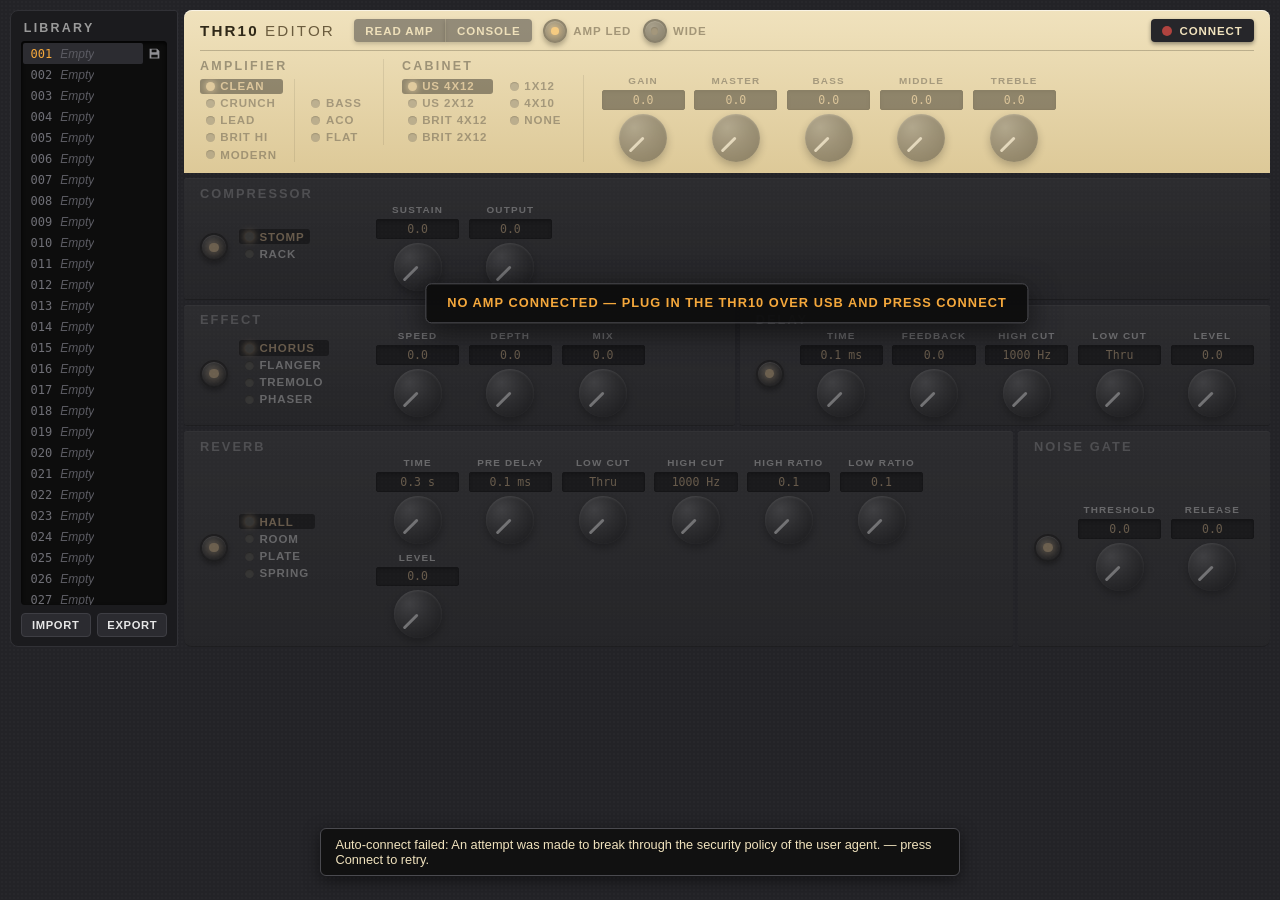
==== public/index.html @ f1f98fba "publish only public/, not the whole repo wrangler's assets directory was ., so the live site served " ====
<!DOCTYPE html>
<html lang="en">
<head>
  <meta charset="UTF-8">
  <meta name="viewport" content="width=device-width, initial-scale=1.0">
  <meta name="theme-color" content="#232327">
  <title>THR10 Editor</title>
  <link rel="icon" type="image/svg+xml" href="icon.svg">
  <link rel="manifest" href="manifest.webmanifest">
  <link rel="stylesheet" href="css/style.css">
  <link rel="modulepreload" href="js/protocol.js">
  <link rel="modulepreload" href="js/midi.js">
  <link rel="modulepreload" href="js/panel.js">
  <link rel="modulepreload" href="js/library.js">
</head>
<body class="offline">
  <main class="chassis">
    <aside class="library">
      <h2 class="lib-title">Library</h2>
      <ol id="lib-list"></ol>
      <div class="lib-actions">
        <label class="file-btn">Import<input id="lib-import" type="file" accept=".YDL,.ydl"></label>
        <button id="btn-lib-export" title="Download the library as a .YDL file">Export</button>
      </div>
    </aside>

    <div class="main-col">
    <section class="amp-face">
      <div class="face-top">
        <div class="brand">THR10 <span>Editor</span> <span id="dirty-dot" title="Edited since the last sync with the amp" hidden>●</span></div>
        <div class="btn-group">
          <button id="btn-dump" title="Ask the amp for its current settings" disabled>Read Amp</button>
          <button id="btn-console" title="Open the SysEx console — traffic is logged only while it is open" disabled>Console</button>
        </div>
        <label class="push-toggle" title="Amp panel LEDs on/off">
          <input id="chk-led" type="checkbox" checked disabled>
          <span class="push"></span>Amp LED
        </label>
        <label class="push-toggle" title="Wide stereo on/off">
          <input id="chk-wide" type="checkbox" disabled>
          <span class="push"></span>Wide
        </label>
        <button id="btn-connect" class="conn-btn" title="Connection status — click to (re)connect">
          <span id="conn-dot" class="dot offline"></span>
          <span id="conn-label">Connect</span>
        </button>
      </div>
      <div id="amp-root" inert></div>
    </section>

    <div id="blocks-root" class="block-rows" inert></div>
    </div>
  </main>

  <dialog id="console-dialog" class="console">
    <div class="console-head">
      <h2>SysEx console</h2>
      <button type="button" id="btn-close-console">Close</button>
    </div>
    <pre id="log" aria-live="polite"></pre>
    <form id="send-form">
      <input id="hex-input" type="text" spellcheck="false"
             placeholder="Send raw SysEx as hex, e.g. F0 43 7D 20 44 54 41 31 41 6C 6C 50 F7">
      <button type="submit">Send</button>
      <button type="button" id="btn-clear-log">Clear</button>
    </form>
  </dialog>

  <div id="toast" hidden></div>

  <script type="module" src="js/app.js"></script>
</body>
</html>
---- public/css/style.css ----
/* Styled after Yamaha's official THR editor: dark leather chassis, cream amp
   face, black value windows with amber digits, rotary knobs. */

:root {
  --chassis: #232327;
  --cream-hi: #f0e2bd;
  --cream-lo: #ddc998;
  --cream-text: #4a3f2a;
  --cream-strong: #2f2818;
  --row-hi: #3b3b40;
  --row-lo: #2a2a2e;
  --box: #0d0d0d;
  --amber: #f5a83c;
  --led: #ffb340;
  --text: #e6e6e6;
  --muted: #9a9a9a;
  --ok: #57c75b;
  --bad: #b0433f;
}

* { box-sizing: border-box; }

body {
  margin: 0;
  padding: 10px;
  font-family: -apple-system, BlinkMacSystemFont, "Segoe UI", sans-serif;
  /* the leather chassis IS the page — no frame around it */
  background:
    radial-gradient(rgba(255, 255, 255, 0.02) 1px, transparent 1px) 0 0 / 4px 4px,
    var(--chassis);
  color: var(--text);
  min-height: 100vh;
}

button { font: inherit; cursor: pointer; }

/* ------------------------------------------------------------- chassis */

.chassis {
  max-width: 1560px;
  margin: 0 auto;
  display: grid;
  grid-template-columns: 10.5rem minmax(0, 1fr);
  gap: 6px;
  align-items: stretch;
}
.main-col { min-width: 0; }

/* ------------------------------------------------------------- library */

.library {
  display: flex;
  flex-direction: column;
  /* height comes from the grid row (i.e. the main column), not the 100 slots */
  contain: size;
  overflow: hidden;
  background: #1b1b1e;
  border: 1px solid #313136;
  border-radius: 8px 3px 3px 8px;
  padding: 0.6rem;
}

.lib-title {
  margin: 0 0 0.4rem 0.2rem;
  font-size: 0.78rem;
  font-weight: 800;
  letter-spacing: 0.18em;
  text-transform: uppercase;
  color: var(--muted);
}

#lib-list {
  flex: 1;
  min-height: 0;
  margin: 0;
  padding: 2px;
  list-style: none;
  overflow-y: auto;
  background: var(--box);
  border-radius: 4px;
  box-shadow: inset 0 2px 4px rgba(0, 0, 0, 0.8);
}

.lib-slot {
  display: flex;
  gap: 0.5rem;
  width: 100%;
  padding: 0.22rem 0.5rem;
  background: none;
  border: none;
  border-radius: 2px;
  color: #cfcfcf;
  font-size: 0.75rem;
  text-align: left;
}
.lib-slot:hover { background: #222226; }
.lib-slot .lib-num {
  font-family: ui-monospace, Menlo, monospace;
  color: #6f6f76;
}
.lib-slot.empty .lib-name { color: #5b5b62; font-style: italic; }
.lib-slot.selected { background: #2c2c31; color: var(--amber); }
.lib-slot.selected .lib-num { color: var(--amber); }

.lib-actions { display: flex; gap: 0.4rem; margin-top: 0.5rem; }
.lib-actions button,
.library .file-btn {
  flex: 1;
  background: #2b2b30;
  border: 1px solid #3e3e44;
  border-radius: 4px;
  color: var(--text);
  font-size: 0.7rem;
  font-weight: 700;
  letter-spacing: 0.06em;
  text-transform: uppercase;
  text-align: center;
  padding: 0.3rem 0.55rem;
  box-shadow: none;
}
.lib-actions button:hover,
.library .file-btn:hover { filter: brightness(1.2); }

/* ------------------------------------------------------------ amp face */

.amp-face {
  background: linear-gradient(var(--cream-hi), var(--cream-lo));
  border-radius: 8px 8px 0 0;
  padding: 0.55rem 1rem 0.7rem;
  color: var(--cream-text);
  box-shadow: inset 0 1px 0 rgba(255, 255, 255, 0.6);
}

.face-top {
  display: flex;
  align-items: center;
  gap: 0.7rem;
  flex-wrap: wrap;
  padding-bottom: 0.45rem;
  margin-bottom: 0.5rem;
  border-bottom: 1px solid rgba(47, 40, 24, 0.25);
}

.brand {
  font-weight: 800;
  font-size: 0.95rem;
  letter-spacing: 0.14em;
  color: var(--cream-strong);
  text-transform: uppercase;
  white-space: nowrap;
  margin-right: 0.5rem;
}
.brand span { font-weight: 400; color: #6b5c3e; }

.amp-controls {
  display: flex;
  align-items: flex-end;
  gap: 1rem;
}
.amp-left { flex: 0 0 auto; }

.amp-cab,
.amp-knobs {
  border-left: 1px solid rgba(47, 40, 24, 0.25);
  padding-left: 1.1rem;
}

/* Shared fixed-pitch layout: equal-width cells from a common left origin, so
   knob columns align across rows — and unlike a no-wrap grid, a block with
   many controls (Rack compressor) wraps instead of overflowing its row. */
.amp-knobs,
.block-knobs {
  display: flex;
  align-items: flex-end;
  flex-wrap: wrap;
  gap: 0.5rem 0.6rem;
}

.amp-title {
  margin: 0 0 0.35rem;
  font-size: 0.78rem;
  font-weight: 800;
  letter-spacing: 0.18em;
  text-transform: uppercase;
  color: var(--cream-strong);
}

.model-list {
  display: grid;
  grid-auto-flow: column;
  grid-template-rows: repeat(4, auto);
  gap: 0.12rem 0.7rem;
}

/* Amp models: guitar models in one column, special modes set apart and
   vertically centred against them */
.amp-model-groups { display: flex; }
.amp-model-groups .model-list { grid-template-rows: repeat(5, auto); }
.amp-model-groups .model-list + .model-list {
  grid-template-rows: repeat(3, auto);
  align-content: center;
  border-left: 1px solid rgba(47, 40, 24, 0.25);
  margin-left: 0.7rem;
  padding-left: 0.7rem;
}
/* group titles share one line at the top; knobs stay bottom-aligned */
.amp-left,
.amp-cab { align-self: flex-start; }
.model-item {
  display: flex;
  align-items: center;
  gap: 0.35rem;
  padding: 0.1rem 0.35rem;
  background: none;
  border: none;
  border-radius: 3px;
  color: var(--cream-text);
  font-size: 0.72rem;
  font-weight: 700;
  letter-spacing: 0.08em;
  text-transform: uppercase;
}
.model-item .mled {
  width: 9px;
  height: 9px;
  border-radius: 50%;
  background: #8a7a55;
  box-shadow: inset 0 1px 1px rgba(0, 0, 0, 0.5);
}
.model-item.on { background: var(--box); color: var(--amber); }
.model-item.on .mled {
  background: var(--led);
  box-shadow: 0 0 6px 1px rgba(255, 179, 64, 0.8);
}

/* ---------------------------------------------------------------- knobs */

.knob-cell {
  display: flex;
  flex-direction: column;
  align-items: center;
  gap: 0.25rem;
  width: 5.2rem;
}

.knob-label {
  font-size: 0.62rem;
  font-weight: 700;
  letter-spacing: 0.12em;
  text-transform: uppercase;
  color: #cfcfcf;
  white-space: nowrap;
}
.amp-face .knob-label { color: var(--cream-text); }

.knob-value {
  background: var(--box);
  border: 1px solid #000;
  border-radius: 2px;
  color: var(--amber);
  font-family: ui-monospace, Menlo, monospace;
  font-size: 0.72rem;
  align-self: stretch; /* equal-width windows across a row */
  padding: 0.12rem 0.3rem;
  text-align: center;
  white-space: nowrap;
  box-shadow: inset 0 2px 3px rgba(0, 0, 0, 0.9);
}

input.value-edit {
  min-width: 0;
  outline: none;
}
input.value-edit:focus { border-color: var(--amber); }

.knob {
  --angle: 0deg;
  position: relative;
  width: 48px;
  height: 48px;
  border-radius: 50%;
  background: radial-gradient(circle at 32% 28%, #6a6a6e, #3a3a3d 45%, #212124 75%, #0f0f10);
  box-shadow: 0 4px 8px rgba(0, 0, 0, 0.55), inset 0 1px 2px rgba(255, 255, 255, 0.25);
  cursor: ns-resize;
  touch-action: none;
}
.knob::after {
  content: '';
  position: absolute;
  left: calc(50% - 1.5px);
  top: 9%;
  width: 3px;
  height: 41%;
  background: #e8e8e8;
  border-radius: 2px;
  transform-origin: 50% 100%;
  transform: rotate(var(--angle));
}
.knob:focus-visible {
  outline: 2px solid var(--amber);
  outline-offset: 2px;
}

/* --------------------------------------------------------- effect rows */

/* Bands: Compressor alone, Effect+Delay, Reverb+Gate. The second block in
   a band is content-sized (Delay/Gate keep one knob line at any width);
   the first stretches to fill. */
.block-rows {
  display: flex;
  flex-direction: column;
  gap: 5px;
  margin-top: 5px;
}
.band { display: flex; gap: 5px; }
.band > .block-row { flex: 1 1 auto; min-width: 0; }
.band > .block-row + .block-row { flex: 0 0 auto; }
.block-row[data-block="reverb"] { border-bottom-left-radius: 8px; }
.block-row[data-block="gate"]   { border-bottom-right-radius: 8px; }

.block-row {
  display: grid;
  grid-template-columns: auto 1fr;
  grid-template-rows: auto 1fr;
  grid-template-areas:
    "title title"
    "side  knobs";
  align-items: center;
  gap: 0.2rem 1rem;
  padding: 0.4rem 1rem 0.5rem;
  background: linear-gradient(var(--row-hi), var(--row-lo));
  border-radius: 3px;
  border-top: 1px solid #4a4a4f;
  border-bottom: 1px solid #151517;
}

.block-title {
  grid-area: title;
  justify-self: start;
  margin: 0;
  font-size: 0.8rem;
  font-weight: 700;
  letter-spacing: 0.16em;
  text-transform: uppercase;
  color: #8f8f94;
}

.block-side {
  grid-area: side;
  display: flex;
  align-items: center;
  gap: 0.7rem;
}
.block-side.typed { width: 10rem; } /* uniform knob origin for typed blocks */

/* Unified on/off: the push button carries its own LED lens in the centre. */
.push {
  position: relative;
  width: 28px;
  height: 28px;
  padding: 0;
  border-radius: 50%;
  background: radial-gradient(circle at 35% 30%, #555, #222 70%);
  border: 2px solid #111;
  box-shadow: 0 3px 5px rgba(0, 0, 0, 0.6), inset 0 1px 1px rgba(255, 255, 255, 0.2);
  flex: 0 0 auto;
}
.push::after {
  content: '';
  position: absolute;
  inset: 31%;
  border-radius: 50%;
  background: #4c4234;
  box-shadow: inset 0 1px 1px rgba(0, 0, 0, 0.7);
}
.push.on::after {
  background: var(--led);
  box-shadow: 0 0 8px 2px rgba(255, 179, 64, 0.75);
}
.push:active { transform: translateY(1px); }

/* LED lists double as type selectors on the dark rows */
.block-row .model-item { color: #c9c9c9; }
.block-row .model-item .mled { background: #55503f; }
.block-row .model-item.on { color: var(--amber); }

/* Enum params (Ratio, Knee) render as LED lists like every other selector.
   Stretched to the row height: label on the knob-label line, list bottom on
   the knob line. */
.enum-list-cell {
  display: flex;
  flex-direction: column;
  justify-content: space-between;
  gap: 0.3rem;
  align-self: stretch;
  margin-left: 0.5rem;
  border-left: 1px solid #4a4a4f;
  padding-left: 1rem;
}
.enum-list-cell .model-list { grid-template-rows: repeat(3, auto); }

.block-knobs { grid-area: knobs; }
.block-row.off .block-knobs { opacity: 0.55; }

/* -------------------------------------------------- face-top controls */

#dirty-dot {
  color: #b0641f;
  text-shadow: 0 0 5px rgba(255, 179, 64, 0.6);
}

.face-top button,
.file-btn {
  background: #26262a;
  border: none;
  border-radius: 4px;
  color: var(--cream-hi);
  font-size: 0.72rem;
  font-weight: 700;
  letter-spacing: 0.08em;
  text-transform: uppercase;
  padding: 0.35rem 0.7rem;
  cursor: pointer;
  box-shadow: 0 2px 4px rgba(0, 0, 0, 0.4);
}
.face-top button:hover,
.file-btn:hover { filter: brightness(1.25); }
/* keep the hidden file input focusable so Import works from the keyboard */
.file-btn { position: relative; }
.file-btn input {
  position: absolute;
  width: 1px;
  height: 1px;
  opacity: 0;
  pointer-events: none;
}
.file-btn:focus-within {
  outline: 2px solid var(--amber);
  outline-offset: 1px;
}

.btn-group { display: inline-flex; }
.btn-group button { border-radius: 0; }
.btn-group button:first-child { border-radius: 4px 0 0 4px; }
.btn-group button:last-child { border-radius: 0 4px 4px 0; }
.btn-group button + button { border-left: 1px solid rgba(240, 226, 189, 0.25); }

/* System toggles as amp-style push buttons with an LED lens */
.push-toggle {
  position: relative;
  display: flex;
  align-items: center;
  gap: 0.4rem;
  color: var(--cream-text);
  font-size: 0.72rem;
  font-weight: 700;
  letter-spacing: 0.08em;
  text-transform: uppercase;
  cursor: pointer;
}
.push-toggle input {
  position: absolute;
  width: 1px;
  height: 1px;
  opacity: 0;
  pointer-events: none;
}
.push-toggle .push {
  width: 24px;
  height: 24px;
}
.push-toggle input:checked + .push::after {
  background: var(--led);
  box-shadow: 0 0 8px 2px rgba(255, 179, 64, 0.75);
}
.push-toggle input:focus-visible + .push {
  outline: 2px solid var(--amber);
  outline-offset: 2px;
}

.conn-btn {
  margin-left: auto;
  display: flex;
  align-items: center;
  gap: 0.45rem;
}

.dot {
  width: 10px;
  height: 10px;
  border-radius: 50%;
  display: inline-block;
}
.dot.online { background: var(--ok); box-shadow: 0 0 6px 1px rgba(87, 199, 91, 0.7); }
.dot.offline { background: var(--bad); }

/* -------------------------------------------------------------- console */

/* Modal dialog, opened from the Console button; logging only runs while open */
dialog.console {
  width: min(820px, 92vw);
  background: linear-gradient(var(--row-hi), var(--row-lo));
  color: var(--text);
  border: 1px solid #4a4a4f;
  border-radius: 8px;
  padding: 0.7rem 1rem 1rem;
  box-shadow: 0 12px 48px rgba(0, 0, 0, 0.6);
}
dialog.console::backdrop { background: rgba(0, 0, 0, 0.55); }

.console-head {
  display: flex;
  align-items: center;
  justify-content: space-between;
}
.console-head h2 {
  margin: 0;
  font-size: 0.8rem;
  font-weight: 700;
  color: var(--muted);
  text-transform: uppercase;
  letter-spacing: 0.1em;
}

.console button {
  background: #2b2b30;
  border: 1px solid #3e3e44;
  border-radius: 4px;
  color: var(--text);
  font-size: 0.75rem;
  padding: 0.25rem 0.7rem;
}
.console button:hover { filter: brightness(1.2); }

#toast {
  position: fixed;
  left: 50%;
  bottom: 24px;
  transform: translateX(-50%);
  max-width: 90vw;
  background: #111;
  color: var(--cream-hi);
  border: 1px solid #4a4a4f;
  border-radius: 6px;
  padding: 0.5rem 0.9rem;
  font-size: 0.8rem;
  box-shadow: 0 4px 16px rgba(0, 0, 0, 0.5);
  z-index: 10;
}

#log {
  background: #101012;
  border-radius: 4px;
  height: 14rem;
  overflow-y: auto;
  padding: 0.5rem;
  margin: 0.5rem 0 0;
  font-family: ui-monospace, Menlo, monospace;
  font-size: 0.75rem;
  white-space: pre-wrap;
  word-break: break-all;
}

#send-form {
  display: flex;
  gap: 0.5rem;
  margin-top: 0.5rem;
}

#hex-input {
  flex: 1;
  background: #101012;
  border: 1px solid #3a3a40;
  border-radius: 4px;
  color: var(--text);
  font-family: ui-monospace, Menlo, monospace;
  font-size: 0.8rem;
  padding: 0.4rem 0.6rem;
}

/* ------------------------------------------------------------ small screens */

@media (max-width: 980px) {
  .chassis { display: block; }
  .library { contain: none; margin-bottom: 6px; border-radius: 8px; }
  #lib-list { max-height: 10rem; }
  .band { flex-direction: column; }
  .amp-controls { flex-wrap: wrap; }
  /* stacked amp sections: vertical dividers would dangle */
  .amp-cab,
  .amp-knobs { border-left: none; padding-left: 0; }
}

@media (max-width: 640px) {
  .block-row { display: flex; flex-direction: column; align-items: stretch; }
  .block-side.typed { width: auto; }
  .conn-btn { margin-left: 0; }
}

.lib-rename {
  width: 100%;
  min-width: 0;
  background: var(--box);
  border: 1px solid var(--amber);
  border-radius: 2px;
  color: var(--amber);
  font: inherit;
  padding: 0 0.2rem;
  outline: none;
}

.lib-row {
  display: flex;
  align-items: stretch;
}
.lib-row .lib-slot { flex: 1; min-width: 0; }
.lib-name {
  overflow: hidden;
  text-overflow: ellipsis;
  white-space: nowrap;
}
.lib-save {
  flex: 0 0 auto;
  background: none;
  border: none;
  padding: 0 0.3rem;
  color: #8f8f94;
  display: flex;
  align-items: center;
}
.lib-save:hover { color: var(--amber); }

/* ------------------------------------------------------- offline state */

body.offline .amp-controls,
body.offline .block-rows {
  opacity: 0.4;
  filter: grayscale(0.6);
}

body.offline .main-col { position: relative; }
body.offline .main-col::after {
  content: 'NO AMP CONNECTED \2014  plug in the THR10 over USB and press Connect';
  position: absolute;
  top: 46%;
  left: 50%;
  transform: translate(-50%, -50%);
  background: rgba(13, 13, 13, 0.92);
  color: var(--amber);
  border: 1px solid #4a4a4f;
  border-radius: 6px;
  padding: 0.7rem 1.3rem;
  font-size: 0.8rem;
  font-weight: 700;
  letter-spacing: 0.08em;
  text-transform: uppercase;
  white-space: nowrap;
  box-shadow: 0 8px 30px rgba(0, 0, 0, 0.6);
  z-index: 5;
  pointer-events: none;
}

/* Expanding ring on a pseudo-element, transform/opacity only: the pulse runs
   on the compositor instead of repainting every frame for however long the
   app sits disconnected. */
body.offline .conn-btn .dot { position: relative; }
body.offline .conn-btn .dot::after {
  content: '';
  position: absolute;
  inset: 0;
  border-radius: 50%;
  background: rgba(176, 67, 63, 0.7);
  z-index: -1; /* behind the dot itself, over the button face */
  animation: conn-pulse 1.6s infinite;
}
@keyframes conn-pulse {
  from { transform: scale(1); opacity: 1; }
  70%, to { transform: scale(2.2); opacity: 0; }
}

.face-top button:disabled {
  opacity: 0.45;
  cursor: default;
}

.push-toggle:has(input:disabled) {
  opacity: 0.45;
  cursor: default;
}
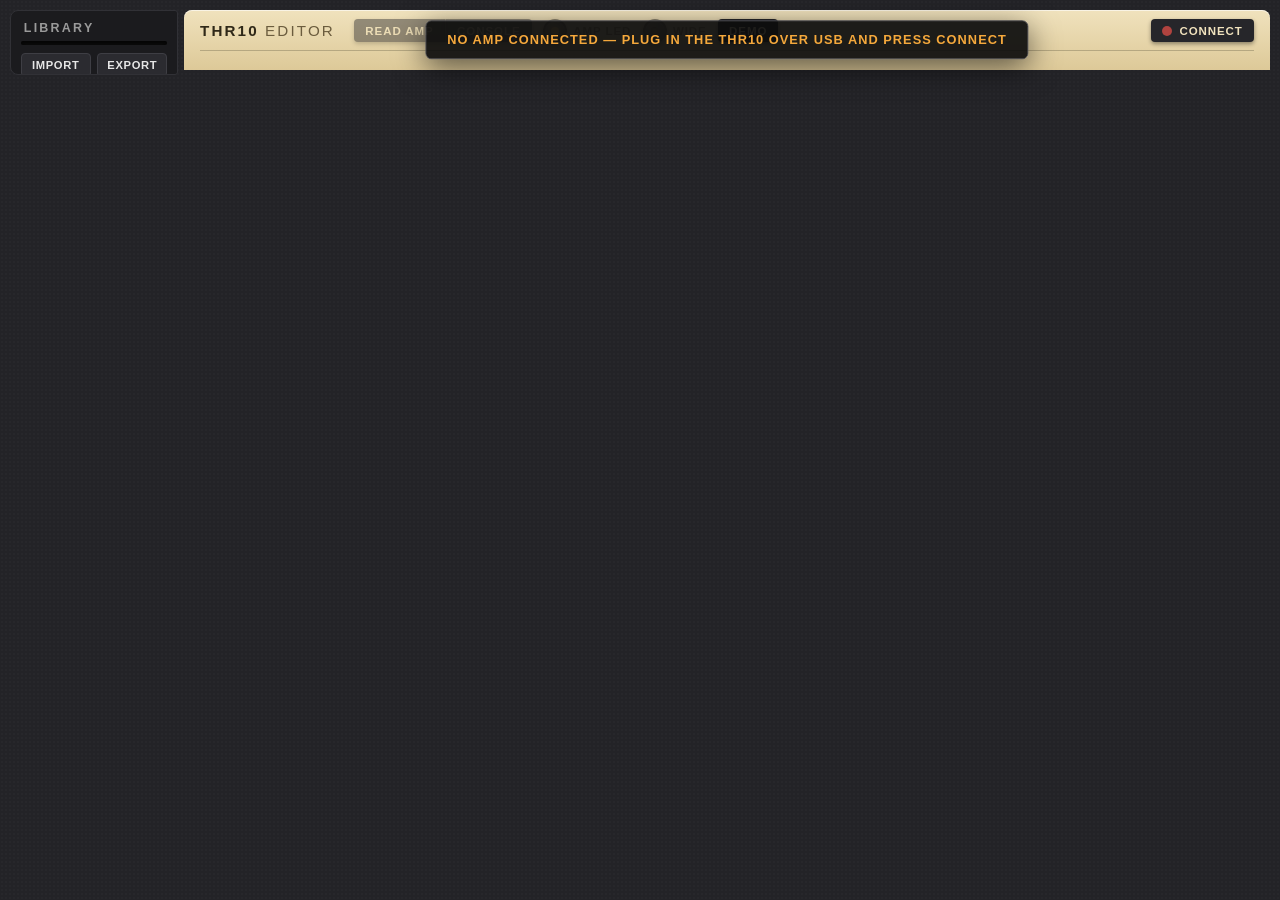
==== commit d0d5c290: "Say why the amp is offline, add a demo amp, test the connection rules - The offline banner now names" ====
--- a/public/index.html
+++ b/public/index.html
@@ -5,6 +5,17 @@
   <meta name="viewport" content="width=device-width, initial-scale=1.0">
   <meta name="theme-color" content="#232327">
   <title>THR10 Editor</title>
+  <meta name="description" content="Patch editor for the Yamaha THR10 guitar amplifier that runs in the browser over Web MIDI: every knob and effect, a 100-slot library with .YDL import and export, live two-way sync with the amp.">
+  <link rel="canonical" href="https://thr.daddiego.com.ar/">
+  <meta property="og:type" content="website">
+  <meta property="og:site_name" content="THR10 Editor">
+  <meta property="og:title" content="THR10 Editor">
+  <meta property="og:description" content="Patch editor for the Yamaha THR10 guitar amplifier, in the browser over Web MIDI.">
+  <meta property="og:url" content="https://thr.daddiego.com.ar/">
+  <meta property="og:image" content="https://thr.daddiego.com.ar/og.png">
+  <meta property="og:image:width" content="1200">
+  <meta property="og:image:height" content="630">
+  <meta name="twitter:card" content="summary_large_image">
   <link rel="icon" type="image/svg+xml" href="icon.svg">
   <link rel="manifest" href="manifest.webmanifest">
   <link rel="stylesheet" href="css/style.css">
@@ -12,6 +23,8 @@
   <link rel="modulepreload" href="js/midi.js">
   <link rel="modulepreload" href="js/panel.js">
   <link rel="modulepreload" href="js/library.js">
+  <link rel="modulepreload" href="js/session.js">
+  <link rel="modulepreload" href="js/demo.js">
 </head>
 <body class="offline">
   <main class="chassis">
@@ -40,6 +53,7 @@
           <input id="chk-wide" type="checkbox" disabled>
           <span class="push"></span>Wide
         </label>
+        <button id="btn-demo" type="button" title="Try the editor with a simulated amp (nothing is sent anywhere)">Demo</button>
         <button id="btn-connect" class="conn-btn" title="Connection status — click to (re)connect">
           <span id="conn-dot" class="dot offline"></span>
           <span id="conn-label">Connect</span>
@@ -66,7 +80,7 @@
     </form>
   </dialog>
 
-  <div id="toast" hidden></div>
+  <div id="toast" role="status" hidden></div>
 
   <script type="module" src="js/app.js"></script>
 </body>
--- a/public/css/style.css
+++ b/public/css/style.css
@@ -619,7 +619,8 @@
   text-overflow: ellipsis;
   white-space: nowrap;
 }
-.lib-save {
+.lib-save,
+.lib-reload {
   flex: 0 0 auto;
   background: none;
   border: none;
@@ -628,7 +629,8 @@
   display: flex;
   align-items: center;
 }
-.lib-save:hover { color: var(--amber); }
+.lib-save:hover,
+.lib-reload:hover { color: var(--amber); }
 
 /* ------------------------------------------------------- offline state */
 
@@ -687,3 +689,14 @@
   opacity: 0.45;
   cursor: default;
 }
+
+/* The banner names the actual blocker: app.js sets body[data-reason]. */
+body.offline[data-reason="unsupported"] .main-col::after {
+  content: 'WEB MIDI NOT AVAILABLE \2014  use Chrome, Edge or another Chromium browser';
+}
+body.offline[data-reason="denied"] .main-col::after {
+  content: 'MIDI PERMISSION BLOCKED \2014  allow it in the browser site settings, then press Connect';
+}
+
+/* Demo (simulated amp): only offered while nothing is connected. */
+body:not(.offline) #btn-demo { display: none; }
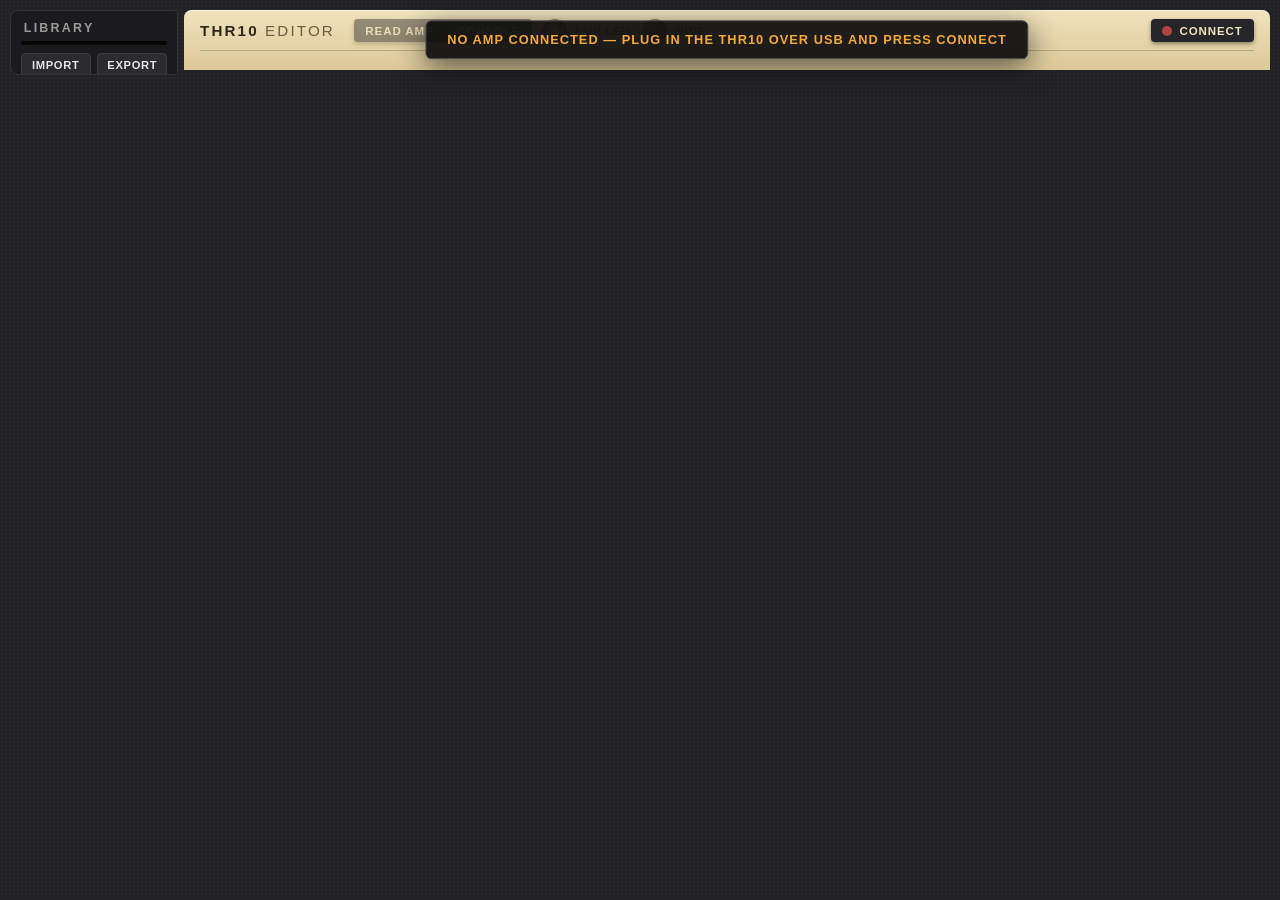
==== commit 6e36020d: "Describe the page: meta description, canonical URL and an Open Graph card A shared link previewed as" ====
--- a/public/index.html
+++ b/public/index.html
@@ -23,8 +23,6 @@
   <link rel="modulepreload" href="js/midi.js">
   <link rel="modulepreload" href="js/panel.js">
   <link rel="modulepreload" href="js/library.js">
-  <link rel="modulepreload" href="js/session.js">
-  <link rel="modulepreload" href="js/demo.js">
 </head>
 <body class="offline">
   <main class="chassis">
@@ -53,7 +51,6 @@
           <input id="chk-wide" type="checkbox" disabled>
           <span class="push"></span>Wide
         </label>
-        <button id="btn-demo" type="button" title="Try the editor with a simulated amp (nothing is sent anywhere)">Demo</button>
         <button id="btn-connect" class="conn-btn" title="Connection status — click to (re)connect">
           <span id="conn-dot" class="dot offline"></span>
           <span id="conn-label">Connect</span>
@@ -80,7 +77,7 @@
     </form>
   </dialog>
 
-  <div id="toast" role="status" hidden></div>
+  <div id="toast" hidden></div>
 
   <script type="module" src="js/app.js"></script>
 </body>
